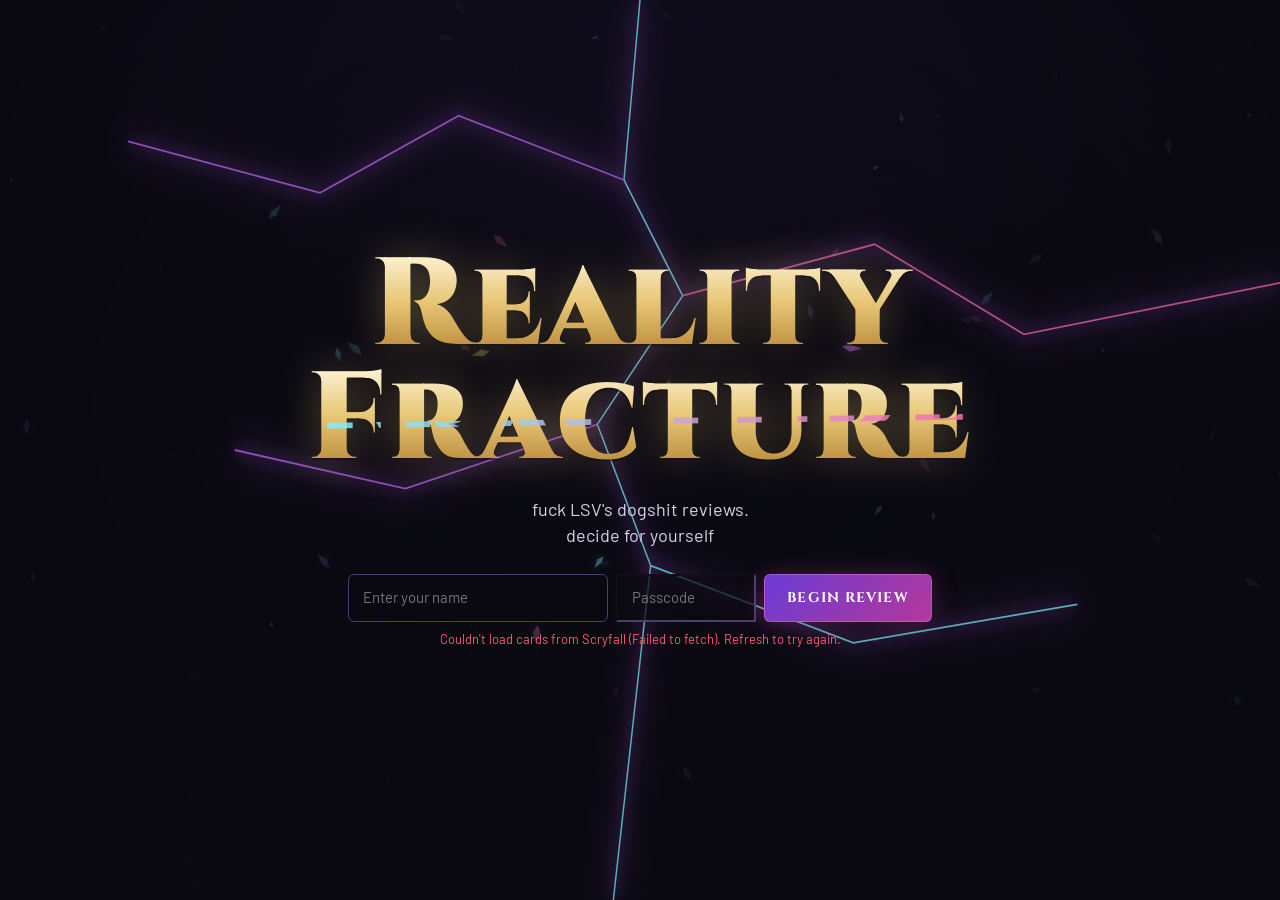
==== index.html @ e988ff53 "Reality Fracture pod review site" ====
<!doctype html>
<html lang="en">
<head>
<meta charset="utf-8">
<meta name="viewport" content="width=device-width, initial-scale=1">
<title>Fracture Pod Review</title>
<link rel="preconnect" href="https://fonts.googleapis.com">
<link rel="stylesheet" href="https://fonts.googleapis.com/css2?family=Cinzel:wght@500;700;900&family=Barlow+Condensed:wght@500;700&family=Barlow:wght@400;500;600&family=JetBrains+Mono:wght@500&display=swap">
<link rel="stylesheet" href="styles.css?v=8">
</head>
<body>

<header class="top">
  <div class="brand">
    <span class="set-glyph">FRA</span>
    <div>
      <div class="brand-name">Reality Fracture</div>
      <p class="sub">Pod set review</p>
    </div>
  </div>
  <nav class="views" id="views" hidden>
    <button data-view="review" class="on">My review</button>
    <button data-view="results" id="resultsBtn" disabled title="Tick the box to unlock">Results</button>
    <label class="unlock" title="Honor system: seeing everyone's grades can sway yours.">
      <input type="checkbox" id="unlockResults">
      <span>I understand this reveals everyone's grades</span>
    </label>
  </nav>
  <div class="who" id="who" hidden>
    <span id="whoName"></span>
    <button class="link" id="switchUser">switch</button>
  </div>
</header>

<div class="banner" id="demoBanner" hidden>
  Demo mode: reviews are saved in this browser only. Add your Supabase keys to <code>config.js</code> to share with the pod.
</div>

<canvas id="shards" aria-hidden="true"></canvas>

<!-- Landing / sign in -->
<section id="gate" class="landing">
  <div class="hero">
    <div class="hero-art" id="heroArt"></div>
    <svg class="cracks" viewBox="0 0 1200 700" preserveAspectRatio="none" aria-hidden="true">
      <path d="M600 0 L585 140 L640 230 L560 330 L610 440 L575 700" />
      <path d="M585 140 L430 90 L300 150 L120 110" />
      <path d="M640 230 L820 190 L960 260 L1200 220" />
      <path d="M560 330 L380 380 L220 350" />
      <path d="M610 440 L800 500 L1010 470" />
    </svg>
    <div class="hero-inner">
      <h1 class="title"><span>Reality</span><span>Fracture</span></h1>
      <p class="tagline">fuck LSV's dogshit reviews. decide for yourself</p>
      <form id="gateForm" class="gate-form">
        <input id="nameInput" autocomplete="nickname" maxlength="32" placeholder="Enter your name" required aria-label="Your name">
        <input id="passInput" type="password" autocomplete="off" maxlength="32" placeholder="Passcode" required aria-label="Passcode">
        <button type="submit" class="primary">Begin review</button>
      </form>
      <p class="gate-error" id="gateError" role="alert" hidden>Wrong passcode. Ask the pod for it.</p>
      <p class="art-credit" id="artCredit"></p>
    </div>
  </div>
</section>

<main id="app" hidden>
  <!-- Toolbar shared by both views -->
  <div class="toolbar">
    <div class="colors" id="colorTabs"></div>
    <div class="filters">
      <select id="rarityFilter" aria-label="Rarity">
        <option value="">All rarities</option>
        <option value="common">Commons</option>
        <option value="uncommon">Uncommons</option>
        <option value="rare">Rares</option>
        <option value="mythic">Mythics</option>
      </select>
      <input id="search" type="search" placeholder="Search cards" aria-label="Search cards">
      <select id="ungradedFilter" aria-label="Status" data-for="review">
        <option value="">All cards</option>
        <option value="ungraded">Ungraded only</option>
      </select>
    </div>
  </div>

  <!-- Review view -->
  <section id="reviewView">
    <div class="progress-row">
      <div class="progress"><div id="progressBar"></div></div>
      <span id="progressText" class="mono"></span>
      <span id="saveState" class="save-state"></span>
      <button id="submitBtn" class="primary">Submit review</button>
    </div>
    <div id="grid" class="grid"></div>
  </section>

  <!-- Results view -->
  <section id="resultsView" hidden>
    <div id="resultsBody">
      <div class="roster" id="roster"></div>
      <div class="results-controls">
        <label class="check"><input type="checkbox" id="divergentOnly"> Divergent only</label>
        <label class="range">Flag spread ≥ <input type="range" id="spreadMin" min="2" max="9" value="4"> <span id="spreadVal" class="mono"></span></label>
        <label class="check"><input type="checkbox" id="showNames"> Show who gave which grade</label>
        <label class="check"><input type="checkbox" id="submittedOnly" checked> Submitted reviews only</label>
        <select id="sortBy" aria-label="Sort">
          <option value="spread">Sort: biggest disagreement</option>
          <option value="avg">Sort: highest average</option>
          <option value="set">Sort: set order</option>
        </select>
      </div>
      <div id="colorSummary" class="color-summary"></div>
      <div id="resultsList" class="results-list"></div>
    </div>
  </section>
</main>

<!-- Card detail -->
<dialog id="detail">
  <div class="detail-inner">
    <div class="detail-img"><img id="dImg" alt=""><button id="dFlip" class="link" hidden>Flip card</button></div>
    <div class="detail-body">
      <h2 id="dName"></h2>
      <p id="dType" class="dtype"></p>
      <div id="dText" class="otext"></div>
      <div class="grade-picker" id="dGrades"></div>
      <label for="dNote" class="lbl">Note (optional)</label>
      <textarea id="dNote" rows="3" placeholder="Why this grade? Archetype, combat math, etc."></textarea>
      <div class="detail-nav">
        <button id="dPrev">← Prev</button>
        <button id="dClose" class="primary">Done</button>
        <button id="dNext">Next →</button>
      </div>
      <p class="hint">Keys: A B C D F set a grade, + / − nudge it, ← → next card, Esc closes.</p>
    </div>
  </div>
</dialog>

<script src="config.js?v=8"></script>
<script src="app.js?v=8"></script>
</body>
</html>
---- styles.css ----
/* Single dark "void" theme with prismatic rift light */
:root {
  --bg: #0a0912; --panel: rgba(24, 20, 38, .82); --panel-solid: #181426; --ink: #ece8f7; --muted: #9a93b5; --line: #2e2845;
  --accent: #a98bff; --accent-ink: #0a0912;
  --rift-a: #7df3ff; --rift-b: #c86bff; --rift-c: #ff6bb0;
  --W: #efe4bd; --U: #4a92e6; --B: #9b8fb8; --R: #e0583f; --G: #43b06b; --M: #d9b24c; --C: #a7a4b4;
  --good: #3fbf78; --warn: #e0a23a; --bad: #ff5a6e;
  color-scheme: dark;
}
* { box-sizing: border-box; }
[hidden] { display: none !important; }
body { margin: 0; min-height: 100vh; background: radial-gradient(1200px 700px at 50% -10%, #221a3d 0%, transparent 60%), var(--bg); color: var(--ink); font: 15px/1.45 Barlow, system-ui, sans-serif; }
h1, h2 { font-family: "Barlow Condensed", Barlow, sans-serif; font-weight: 700; letter-spacing: .01em; margin: 0; text-wrap: balance; }
.mono { font-family: "JetBrains Mono", ui-monospace, monospace; font-size: 13px; font-variant-numeric: tabular-nums; }
button, select, input, textarea { font: inherit; color: inherit; }
button { cursor: pointer; border: 1px solid var(--line); background: var(--panel); border-radius: 6px; padding: 6px 12px; }
button:focus-visible, input:focus-visible, select:focus-visible, textarea:focus-visible { outline: 2px solid var(--accent); outline-offset: 2px; }
.primary { background: var(--accent); color: var(--accent-ink); border-color: var(--accent); font-weight: 600; }
.link { border: 0; background: none; color: var(--accent); padding: 0 4px; text-decoration: underline; }
select, input[type=search], input:not([type]), textarea { background: var(--panel); border: 1px solid var(--line); border-radius: 6px; padding: 6px 10px; }

.top { display: flex; align-items: center; gap: 16px; flex-wrap: wrap; padding: 12px 20px; border-bottom: 1px solid var(--line); background: rgba(10, 9, 18, .72); backdrop-filter: blur(10px); position: sticky; top: 0; z-index: 5; }
.brand { display: flex; align-items: center; gap: 12px; margin-right: auto; }
.set-glyph { font: 700 12px "JetBrains Mono", monospace; padding: 7px 6px; border-radius: 4px; background: linear-gradient(135deg, var(--rift-a), var(--rift-b) 55%, var(--rift-c)); color: #0a0912; letter-spacing: .08em; }
.brand-name { font: 700 18px/1 Cinzel, Georgia, serif; letter-spacing: .06em; color: #f1e7c8; }
.sub { margin: 2px 0 0; color: var(--muted); font-size: 13px; }
.views { display: flex; gap: 4px; }
.views { align-items: center; flex-wrap: wrap; }
.views button:disabled { opacity: .4; cursor: not-allowed; filter: grayscale(1); }
.unlock { display: flex; align-items: center; gap: 6px; font-size: 12px; color: var(--warn); max-width: 190px; line-height: 1.2; cursor: pointer; margin-left: 4px; }
.unlock input { accent-color: var(--warn); flex: none; }
.views button.on { background: var(--ink); color: var(--bg); border-color: var(--ink); }
.who { color: var(--muted); font-size: 14px; }
.who span { color: var(--ink); font-weight: 600; }
.banner { background: color-mix(in srgb, var(--warn) 18%, var(--panel)); padding: 8px 20px; font-size: 14px; border-bottom: 1px solid var(--line); }

.hint { color: var(--muted); font-size: 13px; margin: 0; }

/* ---------- Particles ---------- */
#shards { position: fixed; inset: 0; width: 100%; height: 100%; pointer-events: none; z-index: 0; }
.top, main, .landing, .banner { position: relative; z-index: 1; }

/* ---------- Landing ---------- */
.landing { padding-bottom: 0; }
.hero { position: relative; min-height: calc(100vh - 60px); display: grid; place-items: center; overflow: hidden; padding: 72px 16px 56px; }
.hero-art { position: absolute; inset: -20px; background-size: cover; background-position: center 30%; opacity: 0; transition: opacity 1.2s ease; filter: saturate(1.15) contrast(1.05); }
.hero-art.in { opacity: .55; }
.hero::after { content: ""; position: absolute; inset: 0; pointer-events: none;
  background: radial-gradient(ellipse at 50% 45%, rgba(10,9,18,.25) 0%, rgba(10,9,18,.8) 60%, var(--bg) 100%), linear-gradient(to bottom, transparent 60%, var(--bg)); }
.cracks { position: absolute; inset: 0; width: 100%; height: 100%; z-index: 1; opacity: .7; }
.cracks path { fill: none; stroke: var(--rift-a); stroke-width: 1.4; filter: drop-shadow(0 0 6px var(--rift-b)) drop-shadow(0 0 14px var(--rift-b));
  stroke-dasharray: 1400; stroke-dashoffset: 1400; animation: crack 2.6s cubic-bezier(.3,.7,.2,1) forwards; }
.cracks path:nth-child(2) { animation-delay: .5s; stroke: var(--rift-b); }
.cracks path:nth-child(3) { animation-delay: .7s; stroke: var(--rift-c); }
.cracks path:nth-child(4) { animation-delay: .9s; stroke: var(--rift-b); }
.cracks path:nth-child(5) { animation-delay: 1.1s; }
@keyframes crack { to { stroke-dashoffset: 0; } }
.hero-inner { position: relative; z-index: 2; text-align: center; display: grid; justify-items: center; gap: 18px; max-width: 760px; }
.title { font: 900 clamp(52px, 11vw, 124px)/.92 Cinzel, Georgia, serif; letter-spacing: .02em; margin: 0; display: grid; }
.title span { background: linear-gradient(180deg, #fff6dc 0%, #e8c776 45%, #b07d2f 100%); -webkit-background-clip: text; background-clip: text; color: transparent;
  filter: drop-shadow(0 0 22px rgba(232, 199, 118, .35)) drop-shadow(0 2px 0 rgba(0,0,0,.5)); }
.title span:last-child { position: relative; }
.title span:last-child::after { content: "Fracture"; position: absolute; inset: 0; background: linear-gradient(90deg, var(--rift-a), var(--rift-c)); -webkit-background-clip: text; background-clip: text; color: transparent;
  clip-path: polygon(0 52%, 100% 44%, 100% 49%, 0 57%); transform: translateX(6px); opacity: .85; animation: glitch 5s infinite steps(1); }
@keyframes glitch { 0%, 92%, 100% { transform: translateX(6px); opacity: .85; } 94% { transform: translateX(-10px); opacity: 1; } 96% { transform: translateX(14px); opacity: .5; } }
.tagline { font-size: 18px; margin: 0; max-width: 34ch; color: #d9d3ea; text-wrap: balance; }
.gate-form { display: flex; gap: 8px; flex-wrap: wrap; justify-content: center; margin-top: 8px; }
.gate-form input { width: min(260px, 100%); padding: 11px 14px; background: rgba(10,9,18,.7); border-color: #4a3f6e; }
.gate-form .primary, .landing .primary { padding: 11px 22px; font: 700 14px Cinzel, Georgia, serif; letter-spacing: .08em; text-transform: uppercase;
  background: linear-gradient(135deg, #6c3bd6, #b3389a); border: 1px solid #d58cff66; color: #fff; box-shadow: 0 0 24px #b3389a55; }
.gate-form .primary:hover { box-shadow: 0 0 34px #c86bff88; }
.gate-form #passInput { width: min(140px, 100%); }
.gate-error { margin: 0; color: var(--bad); font-weight: 600; font-size: 14px; }
.art-credit { font-size: 11px; color: var(--muted); opacity: .7; margin: 0; }



main { padding: 16px 20px 60px; max-width: 1400px; margin: 0 auto; }
.toolbar { display: flex; flex-wrap: wrap; gap: 12px; justify-content: space-between; align-items: center; margin-bottom: 14px; }
.colors { display: flex; flex-wrap: wrap; gap: 6px; }
.colors button { display: flex; align-items: center; gap: 6px; padding: 5px 10px; }
.colors button.on { border-color: var(--ink); box-shadow: inset 0 0 0 1px var(--ink); font-weight: 600; }
.pip { width: 12px; height: 12px; border-radius: 50%; border: 1px solid rgba(0,0,0,.25); display: inline-block; }
.colors .count { color: var(--muted); font-size: 12px; }
.filters { display: flex; gap: 8px; flex-wrap: wrap; }

.progress-row { display: flex; align-items: center; gap: 12px; flex-wrap: wrap; margin-bottom: 14px; }
.progress { flex: 1 1 200px; height: 8px; background: var(--line); border-radius: 4px; overflow: hidden; }
.progress div { height: 100%; background: var(--accent); width: 0; transition: width .2s; }
.save-state { font-size: 13px; color: var(--muted); min-width: 60px; }
.submitted-pill { background: var(--good); color: #fff; border-radius: 99px; padding: 3px 10px; font-size: 13px; font-weight: 600; }

.grid { display: grid; grid-template-columns: repeat(auto-fill, minmax(170px, 1fr)); gap: 14px; }
.card { background: var(--panel); border: 1px solid var(--line); border-radius: 10px; padding: 6px; display: flex; flex-direction: column; gap: 6px; }
.card img { width: 100%; aspect-ratio: 488/680; border-radius: 7px; cursor: zoom-in; background: var(--line); display: block; }
.card .row { display: flex; align-items: center; justify-content: space-between; gap: 6px; }
.card .nm { font-size: 13px; font-weight: 600; overflow: hidden; text-overflow: ellipsis; white-space: nowrap; }
.card select { padding: 3px 4px; font-weight: 600; min-width: 64px; }
.card.graded { border-color: color-mix(in srgb, var(--accent) 45%, var(--line)); }
.card .has-note { color: var(--accent); font-size: 12px; }
.rar { width: 8px; height: 8px; border-radius: 2px; flex: none; }
.rar.common { background: #222; } .rar.uncommon { background: #9fb3c4; } .rar.rare { background: #d9b24c; } .rar.mythic { background: #e0632b; }

.grade { display: inline-grid; place-items: center; min-width: 34px; padding: 2px 6px; border-radius: 5px; font: 600 13px "JetBrains Mono", monospace; color: #fff; }

dialog { border: 0; border-radius: 14px; padding: 0; background: var(--panel); color: var(--ink); max-width: min(880px, calc(100vw - 32px)); width: 100%; }
dialog::backdrop { background: rgba(10, 8, 20, .7); }
.detail-inner { display: grid; grid-template-columns: minmax(0, 340px) 1fr; gap: 20px; padding: 20px; }
@media (max-width: 680px) { .detail-inner { grid-template-columns: 1fr; } .detail-img { max-width: 260px; margin: 0 auto; } }
.detail-img img { width: 100%; border-radius: 12px; display: block; }
.detail-img .link { margin-top: 6px; }
.detail-body { display: flex; flex-direction: column; gap: 10px; min-width: 0; }
.detail-body h2 { font-size: 28px; }
.dtype { color: var(--muted); margin: 0; }
.otext { white-space: pre-wrap; font-size: 14px; border-left: 3px solid var(--line); padding-left: 10px; max-height: 180px; overflow: auto; }
.grade-picker { display: flex; flex-wrap: wrap; gap: 4px; }
.grade-picker button { min-width: 42px; padding: 6px 4px; font: 600 14px "JetBrains Mono", monospace; }
.grade-picker button.on { color: #fff; border-color: transparent; }
.lbl { font-size: 13px; color: var(--muted); }
.detail-nav { display: flex; justify-content: space-between; gap: 8px; }

.locked { text-align: center; padding: 60px 16px; }
.locked p { color: var(--muted); }
.roster { display: flex; flex-wrap: wrap; gap: 8px; margin-bottom: 14px; }
.roster span { padding: 4px 10px; border-radius: 99px; border: 1px solid var(--line); font-size: 13px; background: var(--panel); }
.roster span.done { border-color: var(--good); }
.roster span.done::before { content: "✓ "; color: var(--good); }
.results-controls { display: flex; flex-wrap: wrap; gap: 16px; align-items: center; margin-bottom: 14px; font-size: 14px; }
.check, .range { display: flex; align-items: center; gap: 6px; }
.color-summary { display: grid; grid-template-columns: repeat(auto-fill, minmax(150px, 1fr)); gap: 10px; margin-bottom: 18px; }
.cs { background: var(--panel); border: 1px solid var(--line); border-radius: 8px; padding: 10px 12px; border-top: 4px solid var(--c); }
.cs b { font-family: "Barlow Condensed", sans-serif; font-size: 18px; display: block; }
.cs .mono { color: var(--muted); }

.results-list { display: grid; gap: 8px; }
.rrow { display: grid; grid-template-columns: 56px minmax(0, 1.4fr) 90px 80px minmax(0, 2fr); gap: 12px; align-items: center; background: var(--panel); border: 1px solid var(--line); border-radius: 8px; padding: 6px 10px 6px 6px; }
.rrow.flag { border-color: var(--bad); box-shadow: inset 4px 0 0 var(--bad); }
.rrow img { width: 56px; border-radius: 4px; cursor: zoom-in; display: block; }
.rrow .nm { font-weight: 600; }
.rrow .meta { color: var(--muted); font-size: 12px; }
.stat { display: flex; flex-direction: column; font-size: 12px; color: var(--muted); }
.stat .mono { font-size: 15px; color: var(--ink); }
.chips { display: flex; flex-wrap: wrap; gap: 4px; }
.chip { display: inline-flex; align-items: center; gap: 4px; font-size: 12px; }
.chip .who-lbl { color: var(--muted); }
.notes { grid-column: 2 / -1; font-size: 13px; color: var(--muted); display: grid; gap: 2px; }
.notes b { color: var(--ink); font-weight: 600; }
@media (max-width: 720px) {
  .rrow { grid-template-columns: 56px 1fr 1fr; }
  .rrow .chips, .notes { grid-column: 1 / -1; }
}
.empty { color: var(--muted); padding: 40px; text-align: center; }
.card:hover { border-color: #5a4a8e; box-shadow: 0 0 20px rgba(169,139,255,.15); }
dialog { background: var(--panel-solid); }
select option { background: var(--panel-solid); }
@media (prefers-reduced-motion: reduce) {
  * { transition: none !important; animation: none !important; }
  .cracks path { stroke-dashoffset: 0; }
}

/* Front page is just the hero: hide the top bar while the landing is showing */
body:has(#gate:not([hidden])) .top { display: none; }
body:has(#gate:not([hidden])) .hero { min-height: 100vh; }
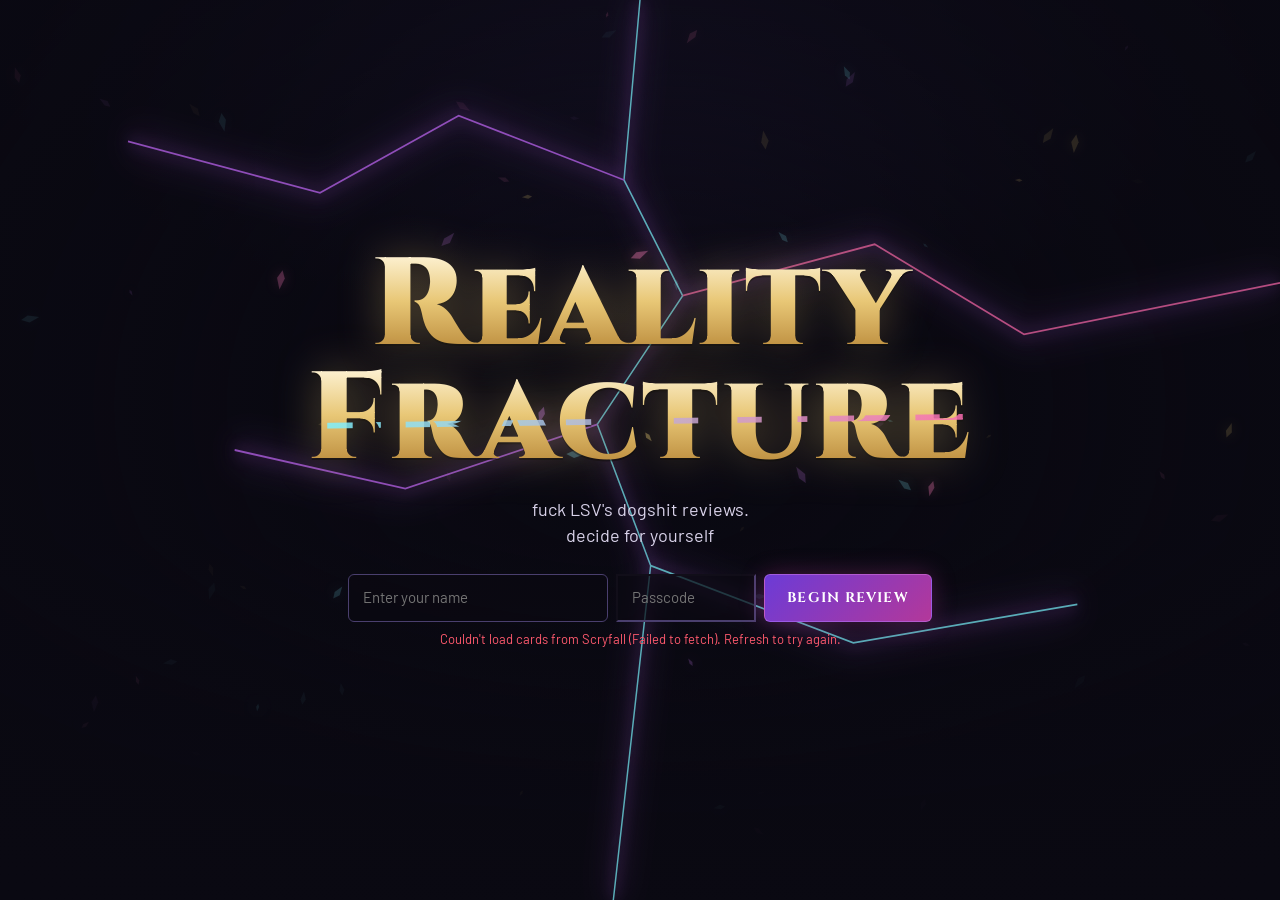
==== commit b48c3946: "analysis" ====
--- a/index.html
+++ b/index.html
@@ -6,7 +6,7 @@
 <title>Fracture Pod Review</title>
 <link rel="preconnect" href="https://fonts.googleapis.com">
 <link rel="stylesheet" href="https://fonts.googleapis.com/css2?family=Cinzel:wght@500;700;900&family=Barlow+Condensed:wght@500;700&family=Barlow:wght@400;500;600&family=JetBrains+Mono:wght@500&display=swap">
-<link rel="stylesheet" href="styles.css?v=8">
+<link rel="stylesheet" href="styles.css?v=9">
 </head>
 <body>
 
@@ -20,6 +20,7 @@
   </div>
   <nav class="views" id="views" hidden>
     <button data-view="review" class="on">My review</button>
+    <a class="nav-link" href="analysis.html">My analysis</a>
     <button data-view="results" id="resultsBtn" disabled title="Tick the box to unlock">Results</button>
     <label class="unlock" title="Honor system: seeing everyone's grades can sway yours.">
       <input type="checkbox" id="unlockResults">
@@ -136,7 +137,7 @@
   </div>
 </dialog>
 
-<script src="config.js?v=8"></script>
-<script src="app.js?v=8"></script>
+<script src="config.js?v=9"></script>
+<script src="app.js?v=9"></script>
 </body>
 </html>
--- a/styles.css
+++ b/styles.css
@@ -161,3 +161,6 @@
 /* Front page is just the hero: hide the top bar while the landing is showing */
 body:has(#gate:not([hidden])) .top { display: none; }
 body:has(#gate:not([hidden])) .hero { min-height: 100vh; }
+
+.nav-link { border: 1px solid var(--line); background: var(--panel); border-radius: 6px; padding: 6px 12px; color: var(--ink); text-decoration: none; }
+.nav-link:hover { border-color: var(--accent); }
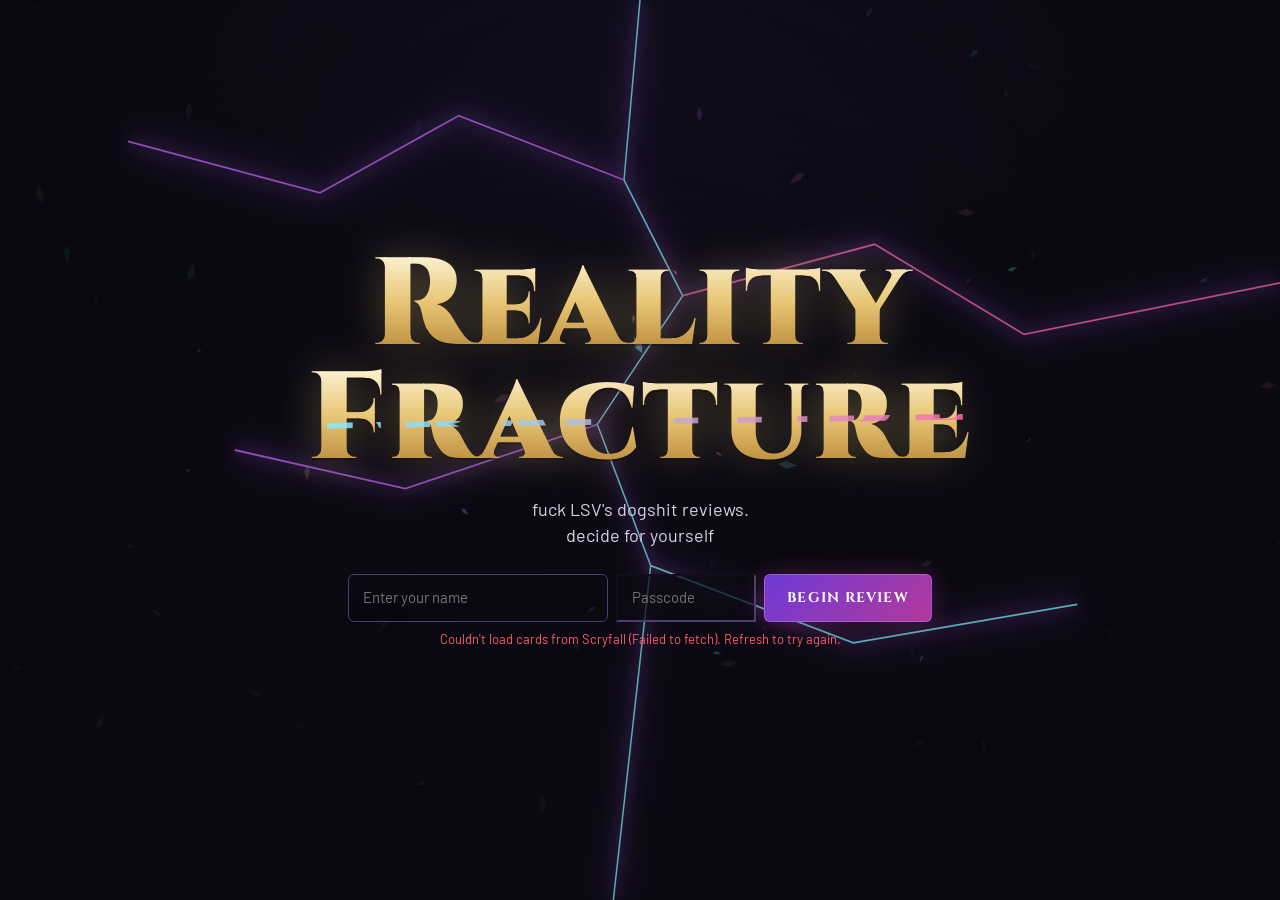
==== commit 561354a0: "sort" ====
--- a/index.html
+++ b/index.html
@@ -6,7 +6,7 @@
 <title>Fracture Pod Review</title>
 <link rel="preconnect" href="https://fonts.googleapis.com">
 <link rel="stylesheet" href="https://fonts.googleapis.com/css2?family=Cinzel:wght@500;700;900&family=Barlow+Condensed:wght@500;700&family=Barlow:wght@400;500;600&family=JetBrains+Mono:wght@500&display=swap">
-<link rel="stylesheet" href="styles.css?v=9">
+<link rel="stylesheet" href="styles.css?v=10">
 </head>
 <body>
 
@@ -77,6 +77,17 @@
         <option value="mythic">Mythics</option>
       </select>
       <input id="search" type="search" placeholder="Search cards" aria-label="Search cards">
+      <select id="cardSort" aria-label="Sort cards">
+        <option value="set">Sort: set number</option>
+        <option value="cmc">Sort: mana value (low → high)</option>
+        <option value="cmc-desc">Sort: mana value (high → low)</option>
+        <option value="name">Sort: name (A → Z)</option>
+        <option value="rarity">Sort: rarity (mythic first)</option>
+        <option value="color">Sort: color (WUBRG)</option>
+        <option value="type">Sort: card type</option>
+        <option value="grade">Sort: your grade (high → low)</option>
+        <option value="grade-asc">Sort: your grade (low → high)</option>
+      </select>
       <select id="ungradedFilter" aria-label="Status" data-for="review">
         <option value="">All cards</option>
         <option value="ungraded">Ungraded only</option>
@@ -108,6 +119,8 @@
           <option value="spread">Sort: biggest disagreement</option>
           <option value="avg">Sort: highest average</option>
           <option value="set">Sort: set order</option>
+          <option value="cmc">Sort: mana value</option>
+          <option value="name">Sort: name</option>
         </select>
       </div>
       <div id="colorSummary" class="color-summary"></div>
@@ -137,7 +150,7 @@
   </div>
 </dialog>
 
-<script src="config.js?v=9"></script>
-<script src="app.js?v=9"></script>
+<script src="config.js?v=10"></script>
+<script src="app.js?v=10"></script>
 </body>
 </html>
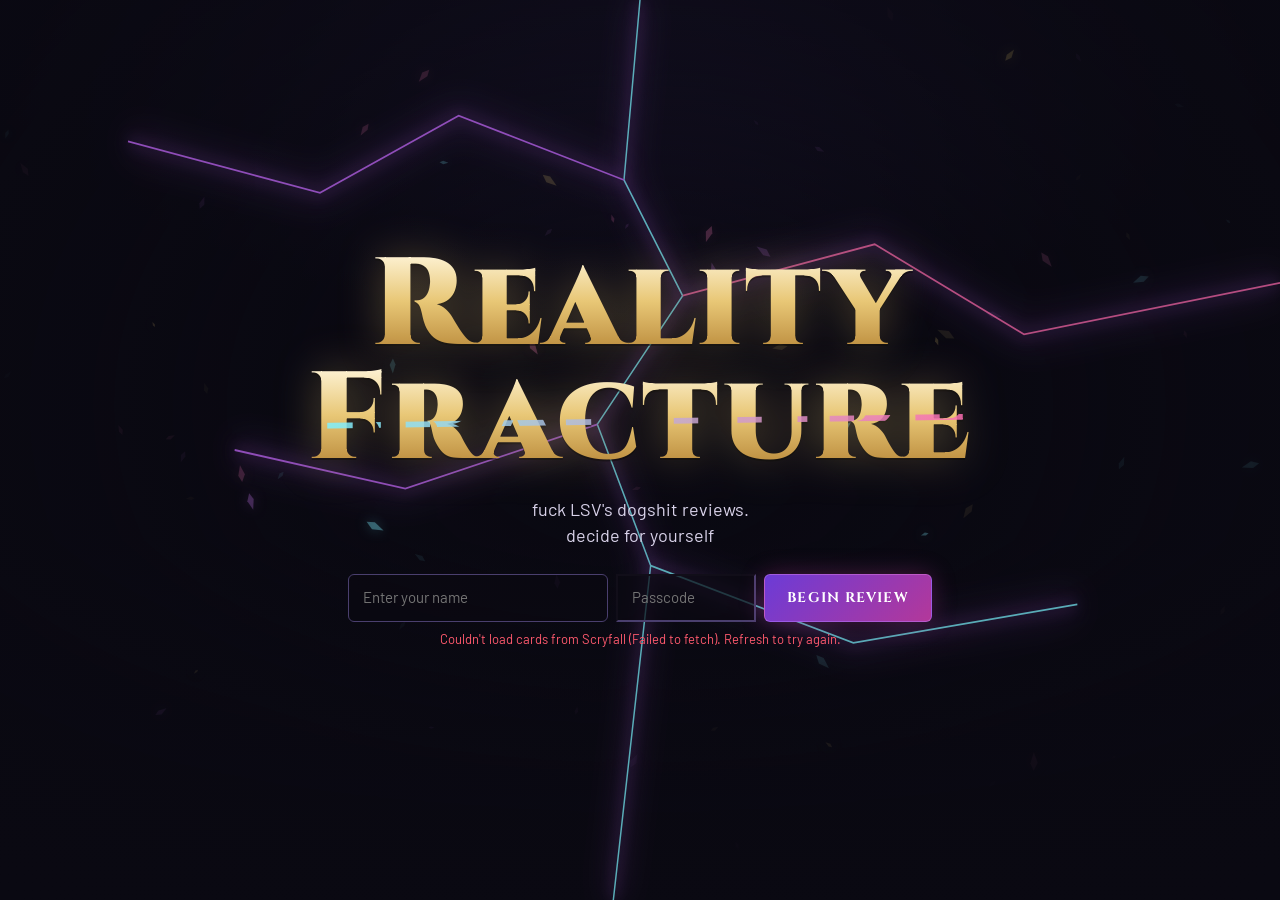
==== commit ffa7c185: "sort + filter" ====
--- a/index.html
+++ b/index.html
@@ -6,7 +6,7 @@
 <title>Fracture Pod Review</title>
 <link rel="preconnect" href="https://fonts.googleapis.com">
 <link rel="stylesheet" href="https://fonts.googleapis.com/css2?family=Cinzel:wght@500;700;900&family=Barlow+Condensed:wght@500;700&family=Barlow:wght@400;500;600&family=JetBrains+Mono:wght@500&display=swap">
-<link rel="stylesheet" href="styles.css?v=10">
+<link rel="stylesheet" href="styles.css?v=12">
 </head>
 <body>
 
@@ -69,16 +69,28 @@
   <div class="toolbar">
     <div class="colors" id="colorTabs"></div>
     <div class="filters">
+      <select id="cmcFilter" aria-label="Mana value">
+        <option value="">Any mana value</option>
+        <option value="0">MV 0</option><option value="1">MV 1</option><option value="2">MV 2</option><option value="3">MV 3</option>
+        <option value="4">MV 4</option><option value="5">MV 5</option><option value="6">MV 6</option><option value="7">MV 7+</option>
+      </select>
       <select id="rarityFilter" aria-label="Rarity">
-        <option value="">All rarities</option>
+        <option value="">Any rarity</option>
         <option value="common">Commons</option>
         <option value="uncommon">Uncommons</option>
         <option value="rare">Rares</option>
         <option value="mythic">Mythics</option>
       </select>
+      <select id="typeFilter" aria-label="Card type">
+        <option value="">All types</option>
+      </select>
+      <select id="keywordFilter" aria-label="Keyword">
+        <option value="">Any keyword</option>
+      </select>
+      <button id="clearFilters" class="link" hidden>Clear filters</button>
       <input id="search" type="search" placeholder="Search cards" aria-label="Search cards">
       <select id="cardSort" aria-label="Sort cards">
-        <option value="set">Sort: set number</option>
+        <option value="set">Sort: card number</option>
         <option value="cmc">Sort: mana value (low → high)</option>
         <option value="cmc-desc">Sort: mana value (high → low)</option>
         <option value="name">Sort: name (A → Z)</option>
@@ -150,7 +162,7 @@
   </div>
 </dialog>
 
-<script src="config.js?v=10"></script>
-<script src="app.js?v=10"></script>
+<script src="config.js?v=12"></script>
+<script src="app.js?v=12"></script>
 </body>
 </html>
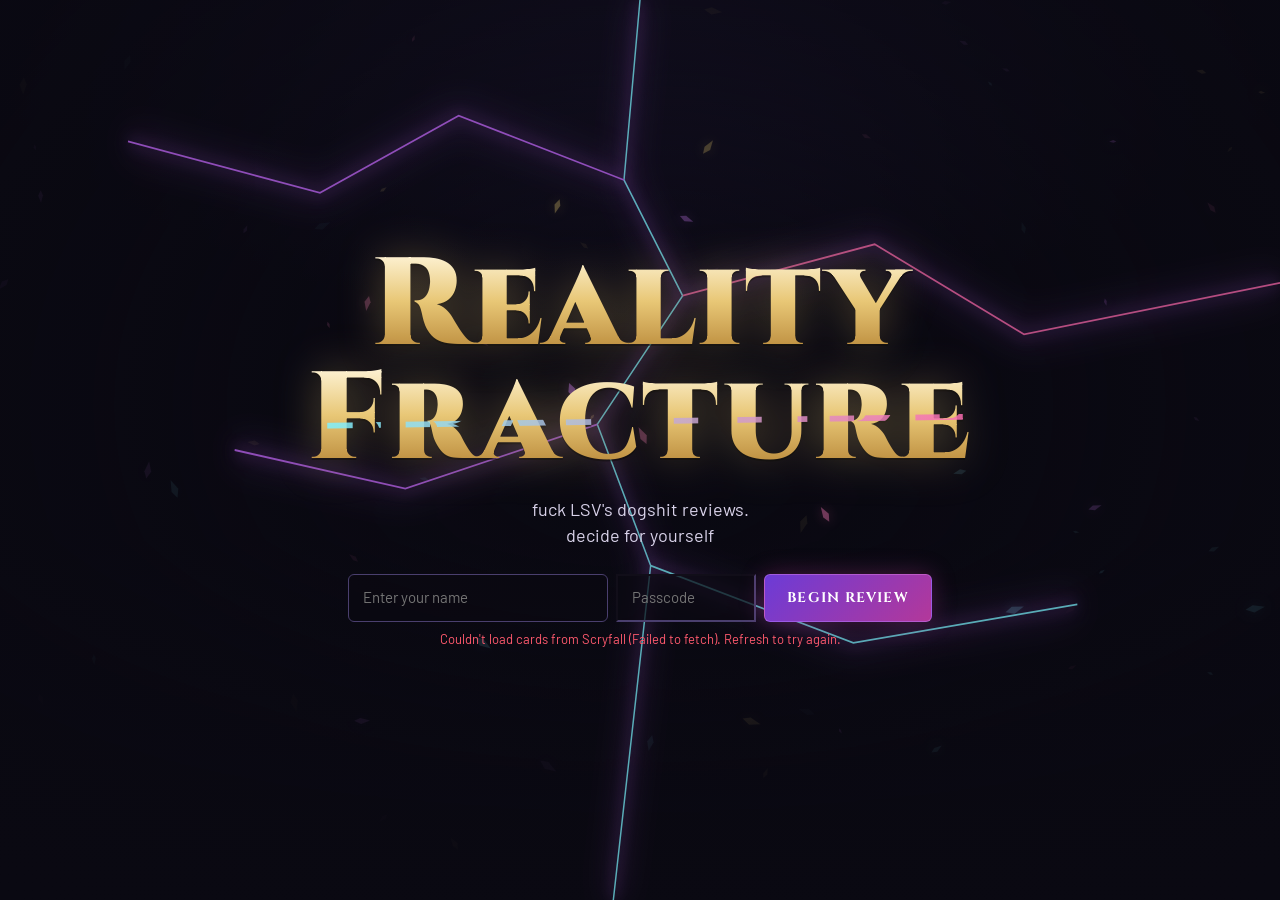
==== commit 55d15770: "filter plus" ====
--- a/index.html
+++ b/index.html
@@ -6,7 +6,7 @@
 <title>Fracture Pod Review</title>
 <link rel="preconnect" href="https://fonts.googleapis.com">
 <link rel="stylesheet" href="https://fonts.googleapis.com/css2?family=Cinzel:wght@500;700;900&family=Barlow+Condensed:wght@500;700&family=Barlow:wght@400;500;600&family=JetBrains+Mono:wght@500&display=swap">
-<link rel="stylesheet" href="styles.css?v=12">
+<link rel="stylesheet" href="styles.css?v=13">
 </head>
 <body>
 
@@ -162,7 +162,7 @@
   </div>
 </dialog>
 
-<script src="config.js?v=12"></script>
-<script src="app.js?v=12"></script>
+<script src="config.js?v=13"></script>
+<script src="app.js?v=13"></script>
 </body>
 </html>
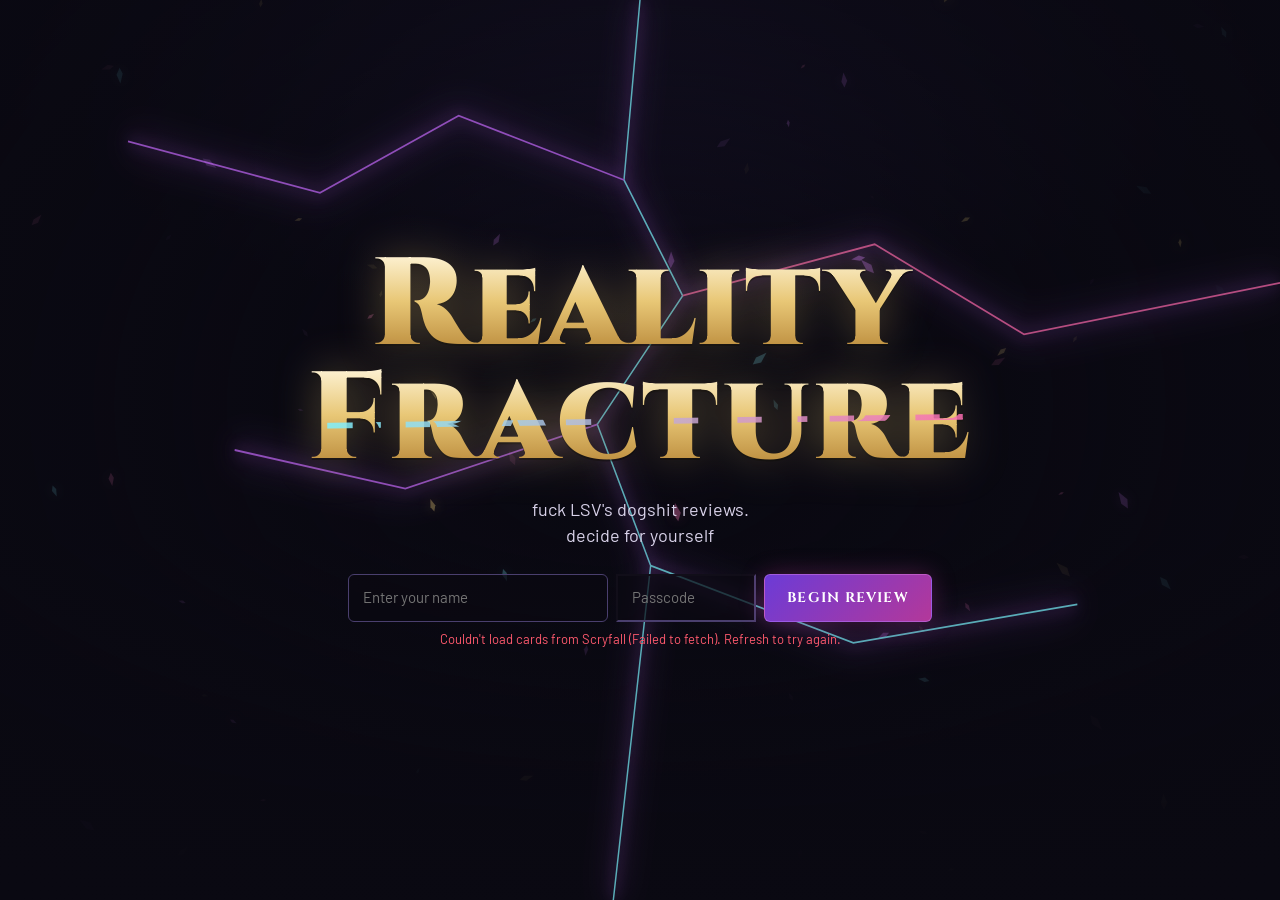
==== commit 5f71c708: "pod rundown" ====
--- a/index.html
+++ b/index.html
@@ -6,7 +6,7 @@
 <title>Fracture Pod Review</title>
 <link rel="preconnect" href="https://fonts.googleapis.com">
 <link rel="stylesheet" href="https://fonts.googleapis.com/css2?family=Cinzel:wght@500;700;900&family=Barlow+Condensed:wght@500;700&family=Barlow:wght@400;500;600&family=JetBrains+Mono:wght@500&display=swap">
-<link rel="stylesheet" href="styles.css?v=13">
+<link rel="stylesheet" href="styles.css?v=14">
 </head>
 <body>
 
@@ -21,6 +21,7 @@
   <nav class="views" id="views" hidden>
     <button data-view="review" class="on">My review</button>
     <a class="nav-link" href="analysis.html">My analysis</a>
+    <a class="nav-link" href="pod.html">Pod rundown</a>
     <button data-view="results" id="resultsBtn" disabled title="Tick the box to unlock">Results</button>
     <label class="unlock" title="Honor system: seeing everyone's grades can sway yours.">
       <input type="checkbox" id="unlockResults">
@@ -162,7 +163,7 @@
   </div>
 </dialog>
 
-<script src="config.js?v=13"></script>
-<script src="app.js?v=13"></script>
+<script src="config.js?v=14"></script>
+<script src="app.js?v=14"></script>
 </body>
 </html>
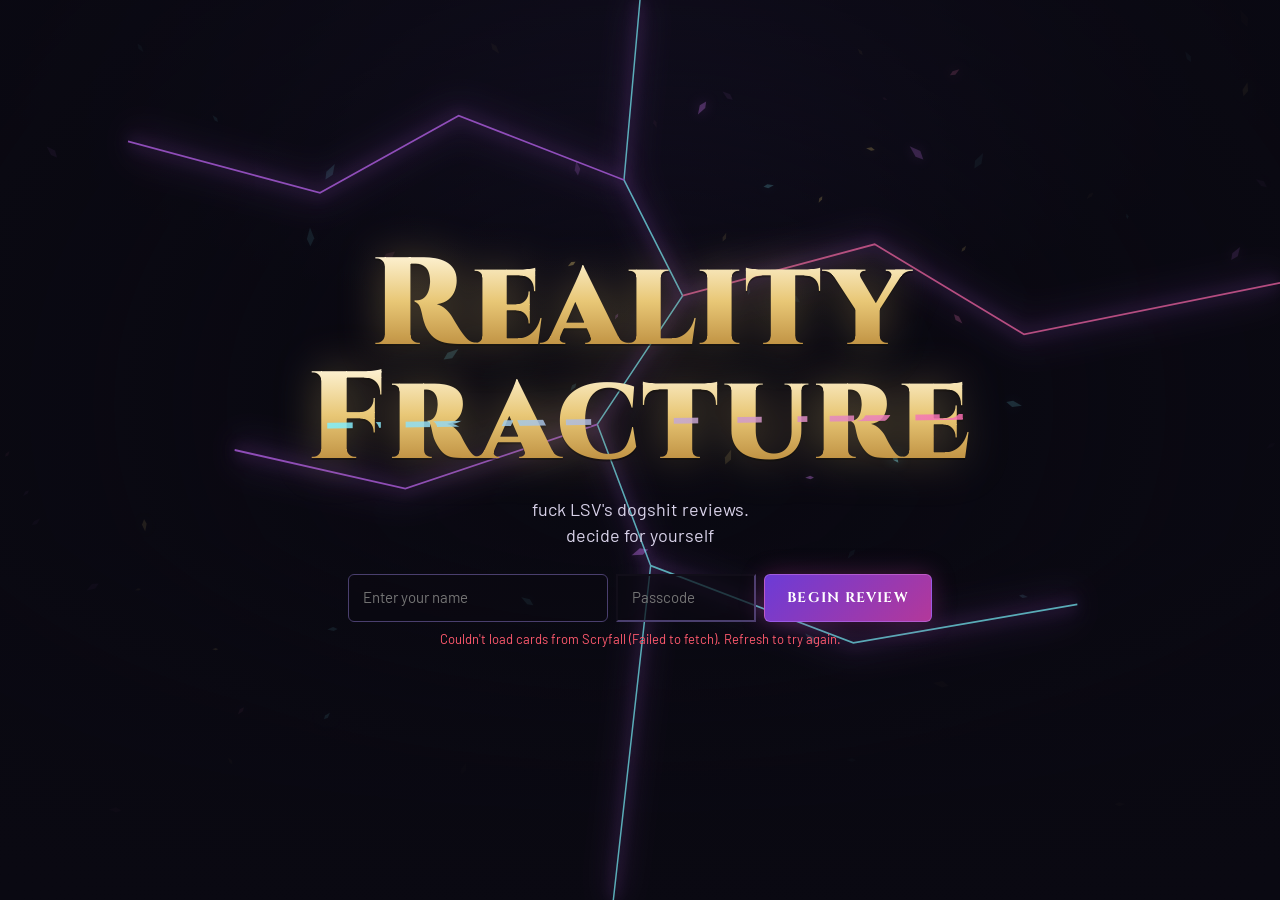
==== commit a1e43e53: "predict future" ====
--- a/index.html
+++ b/index.html
@@ -6,7 +6,7 @@
 <title>Fracture Pod Review</title>
 <link rel="preconnect" href="https://fonts.googleapis.com">
 <link rel="stylesheet" href="https://fonts.googleapis.com/css2?family=Cinzel:wght@500;700;900&family=Barlow+Condensed:wght@500;700&family=Barlow:wght@400;500;600&family=JetBrains+Mono:wght@500&display=swap">
-<link rel="stylesheet" href="styles.css?v=14">
+<link rel="stylesheet" href="styles.css?v=15">
 </head>
 <body>
 
@@ -22,6 +22,7 @@
     <button data-view="review" class="on">My review</button>
     <a class="nav-link" href="analysis.html">My analysis</a>
     <a class="nav-link" href="pod.html">Pod rundown</a>
+    <a class="nav-link" href="predict.html">Predictions</a>
     <button data-view="results" id="resultsBtn" disabled title="Tick the box to unlock">Results</button>
     <label class="unlock" title="Honor system: seeing everyone's grades can sway yours.">
       <input type="checkbox" id="unlockResults">
@@ -163,7 +164,7 @@
   </div>
 </dialog>
 
-<script src="config.js?v=14"></script>
-<script src="app.js?v=14"></script>
+<script src="config.js?v=15"></script>
+<script src="app.js?v=15"></script>
 </body>
 </html>
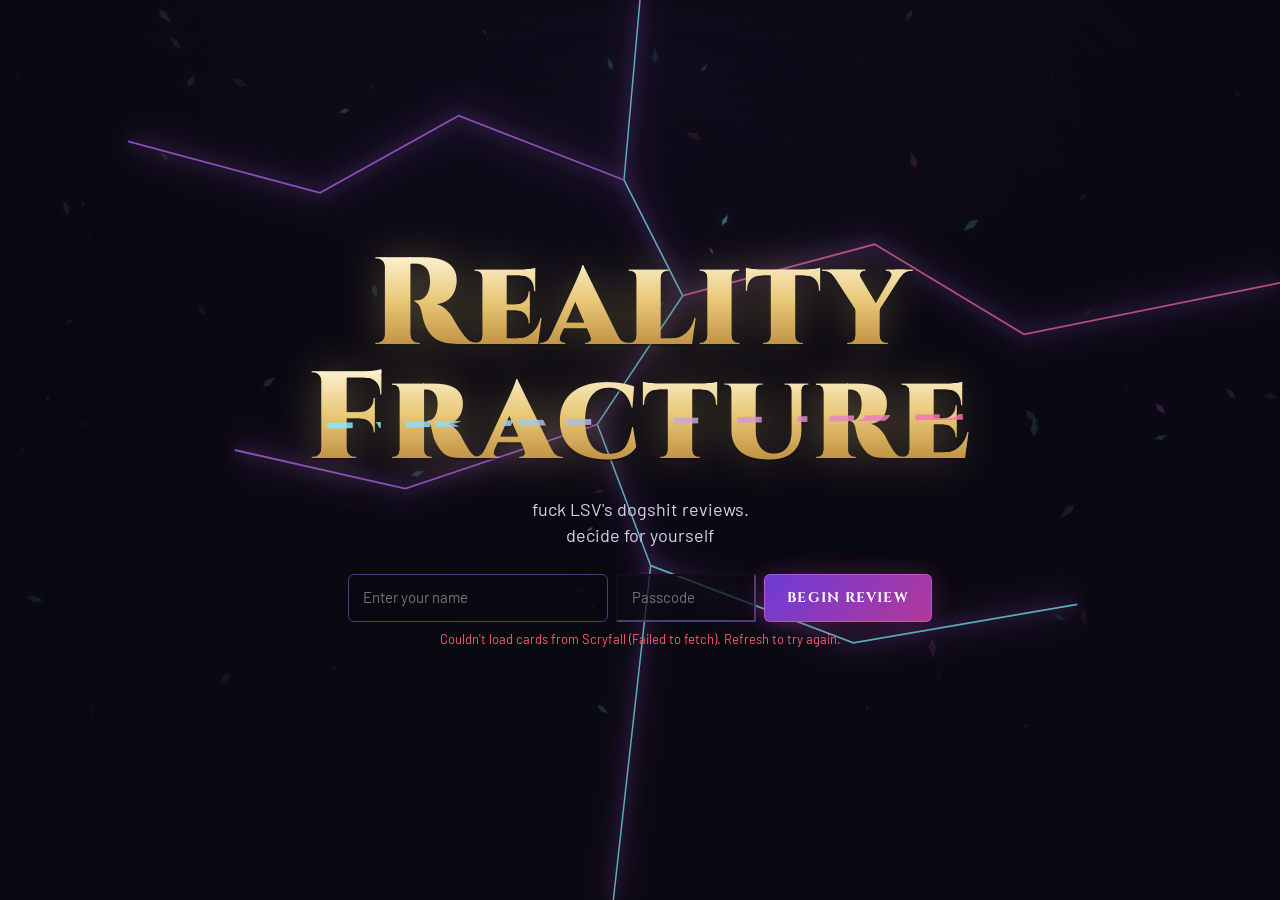
==== commit 6507da8e: "17lands guy" ====
--- a/index.html
+++ b/index.html
@@ -6,7 +6,7 @@
 <title>Fracture Pod Review</title>
 <link rel="preconnect" href="https://fonts.googleapis.com">
 <link rel="stylesheet" href="https://fonts.googleapis.com/css2?family=Cinzel:wght@500;700;900&family=Barlow+Condensed:wght@500;700&family=Barlow:wght@400;500;600&family=JetBrains+Mono:wght@500&display=swap">
-<link rel="stylesheet" href="styles.css?v=15">
+<link rel="stylesheet" href="styles.css?v=18">
 </head>
 <body>
 
@@ -23,6 +23,10 @@
     <a class="nav-link" href="analysis.html">My analysis</a>
     <a class="nav-link" href="pod.html">Pod rundown</a>
     <a class="nav-link" href="predict.html">Predictions</a>
+    <div class="refresh17">
+      <button id="refresh17" title="Re-grade every card from the latest 17lands win rates">Refresh 17lands user</button>
+      <small id="ungraded17"></small>
+    </div>
     <button data-view="results" id="resultsBtn" disabled title="Tick the box to unlock">Results</button>
     <label class="unlock" title="Honor system: seeing everyone's grades can sway yours.">
       <input type="checkbox" id="unlockResults">
@@ -164,7 +168,7 @@
   </div>
 </dialog>
 
-<script src="config.js?v=15"></script>
-<script src="app.js?v=15"></script>
+<script src="config.js?v=18"></script>
+<script src="app.js?v=18"></script>
 </body>
 </html>
--- a/styles.css
+++ b/styles.css
@@ -164,3 +164,6 @@
 
 .nav-link { border: 1px solid var(--line); background: var(--panel); border-radius: 6px; padding: 6px 12px; color: var(--ink); text-decoration: none; }
 .nav-link:hover { border-color: var(--accent); }
+
+.refresh17 { display: grid; justify-items: center; gap: 2px; }
+.refresh17 small { font-size: 11px; color: var(--muted); line-height: 1.2; white-space: nowrap; }
